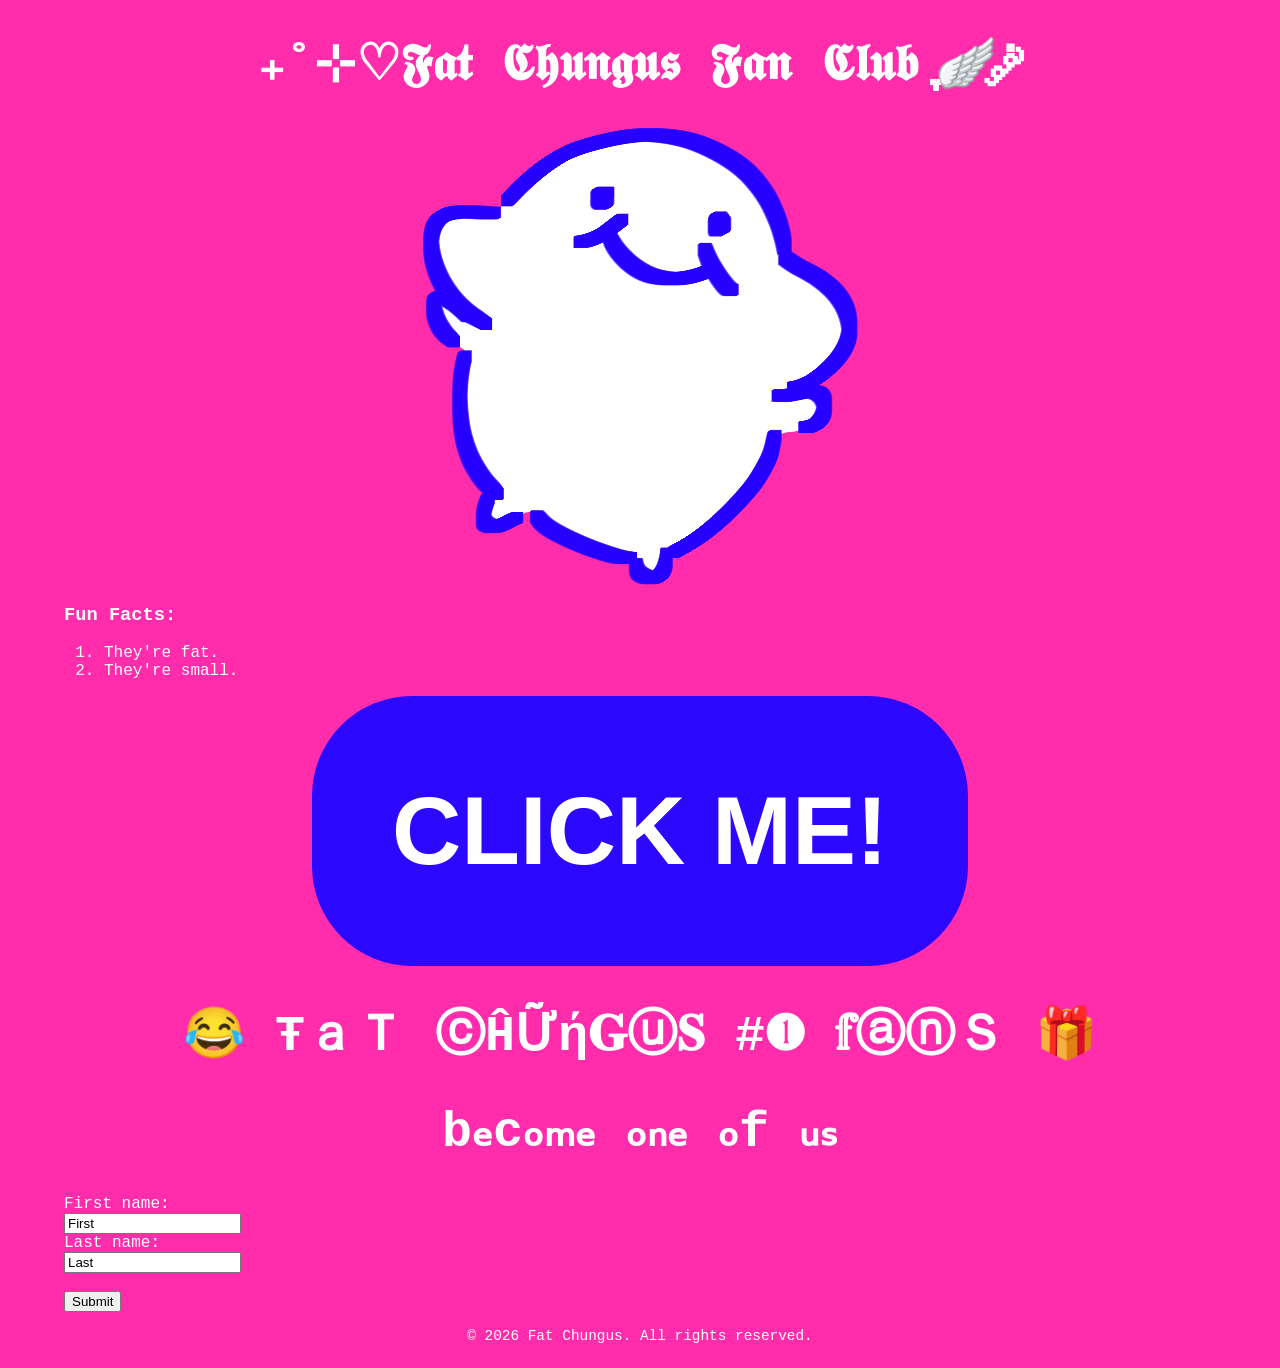
==== src/fat_chungus_fan_club/index.html @ a6681306 "Explode and guests" ====
<!DOCTYPE html>
<html lang="en">
  <head>
    <meta charset="UTF-8">
    <meta name="viewport" content="width=device-width, initial-scale=1.0">
    <title>My Website</title>
    <link rel="stylesheet" href="chungus.css">
  </head>
  <body>
    <main>
        <h1>₊˚⊹♡𝕱𝖆𝖙 𝕮𝖍𝖚𝖓𝖌𝖚𝖘 𝕱𝖆𝖓 𝕮𝖑𝖚𝖇 ִֶ🪽་༘</h1>
        <img hidden id="explode-hidden" src="img/explode.gif" alt="explode">
        <img id="the-chungus" src="img/1.png" alt="Fat Chungus">
        <h3> Fun Facts:</h3>
        <ol> 
          <li> They're fat. </li>
          <li> They're small. </li>
        </ol>  
        <button type="button" onclick="explodeChungus()" id="explode-button"> CLICK ME!</button> 

        <h1>😂  ŦａＴ ⓒĤỮή𝐆ⓤ𝐒 #❶ 𝕗ⓐⓝＳ  🎁</h1>
        <ul id="guestbook">
        </ul>

        <h1>bₑcₒₘₑ ₒₙₑ ₒf ᵤₛ</h1>
        <form id=form>
          <label for="fname">First name:</label><br>
          <input type="text" id="fname" name="fname" value="First"><br>
          <label for="lname">Last name:</label><br>
          <input type="text" id="lname" name="lname" value="Last"><br><br>
          <input type="submit" value="Submit">
        </form> 
        <footer>
          <p>&copy; 2026 Fat Chungus. All rights reserved.</p>
        </footer>
    </main>
    <script src="js/script.js"> </script>
  </body>
</html>
---- src/fat_chungus_fan_club/chungus.css ----
body {
    font-family: 'Courier New', monospace;
    color: white;
    background-color: rgb(255, 45, 171);
    margin-left: 5%;
    margin-right: 5%;
}

h1 {
    font-size: 50px;
    text-align: center;
}

footer {
    text-align: center;
    padding: 1rem;
    font-size: 0.9rem;
    color: rgb(255, 255, 255);
    /* background-color: #f9f9f9; */
}
footer p {
    display: block; 
    margin: 0 auto;
}

img {
    display: block; 
    margin: 0 auto; 
}

#explode-hidden {
    display: none;
}

#explode-button {
    display: block;
    margin: 0 auto; 
    padding: 5rem; 
    font-size: 6rem; 
    font-weight: 900;
    border-radius: 100px;
    color: #FFFFFF;
    background-color: #2d08ff;
    border: none; 
}
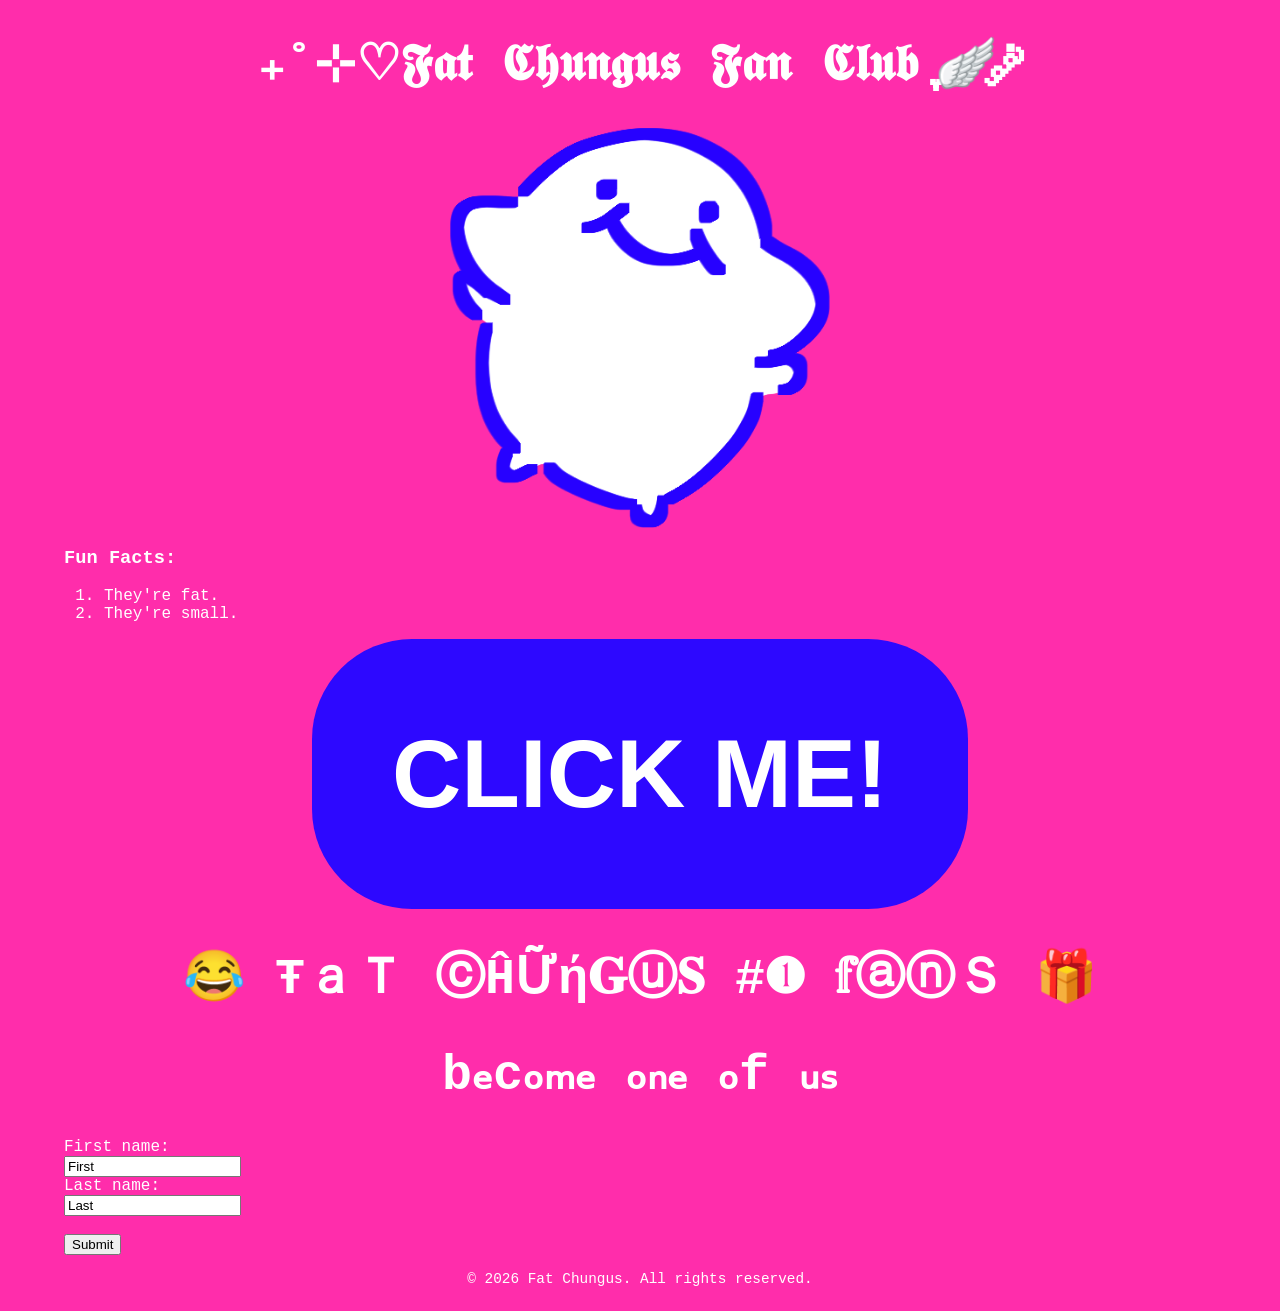
==== commit 5bf05dd9: "Explode it." ====
--- a/src/fat_chungus_fan_club/index.html
+++ b/src/fat_chungus_fan_club/index.html
@@ -9,8 +9,10 @@
   <body>
     <main>
         <h1>₊˚⊹♡𝕱𝖆𝖙 𝕮𝖍𝖚𝖓𝖌𝖚𝖘 𝕱𝖆𝖓 𝕮𝖑𝖚𝖇 ִֶ🪽་༘</h1>
-        <img hidden id="explode-hidden" src="img/explode.gif" alt="explode">
-        <img id="the-chungus" src="img/1.png" alt="Fat Chungus">
+        <div class="image-container">
+          <img hidden id="explode-hidden" class="top-image" src="img/explode.gif" alt="explode">
+          <img id="the-chungus" class="base-image" src="img/1.png" alt="Fat Chungus">
+        </div>
         <h3> Fun Facts:</h3>
         <ol> 
           <li> They're fat. </li>
@@ -25,9 +27,9 @@
         <h1>bₑcₒₘₑ ₒₙₑ ₒf ᵤₛ</h1>
         <form id=form>
           <label for="fname">First name:</label><br>
-          <input type="text" id="fname" name="fname" value="First"><br>
+          <input type="text" id="fname" name="fname" value="First" pattern="[A-Za-zÀ-ÿ\s'\-]+" title="Please enter a valid name using letters, spaces, hyphens, or apostrophes." required><br>
           <label for="lname">Last name:</label><br>
-          <input type="text" id="lname" name="lname" value="Last"><br><br>
+          <input type="text" id="lname" name="lname" value="Last" pattern="[A-Za-zÀ-ÿ\s'\-]+" title="Please enter a valid name using letters, spaces, hyphens, or apostrophes." required><br><br>
           <input type="submit" value="Submit">
         </form> 
         <footer>
--- a/src/fat_chungus_fan_club/chungus.css
+++ b/src/fat_chungus_fan_club/chungus.css
@@ -28,6 +28,28 @@
     margin: 0 auto; 
 }
 
+.base-image {
+    display: block;
+    height: 400px;
+    margin: 0 auto; 
+}
+
+.top-image {
+    position: absolute;
+    top: 50%;        
+    left: 50%;      
+    transform: translate(-50%, -50%); 
+    height: 600px;
+    z-index: 10; 
+    margin: 0 auto; 
+}
+
+.image-container {
+    position: relative;
+    display: flex;
+    justify-content: center;
+}
+
 #explode-hidden {
     display: none;
 }
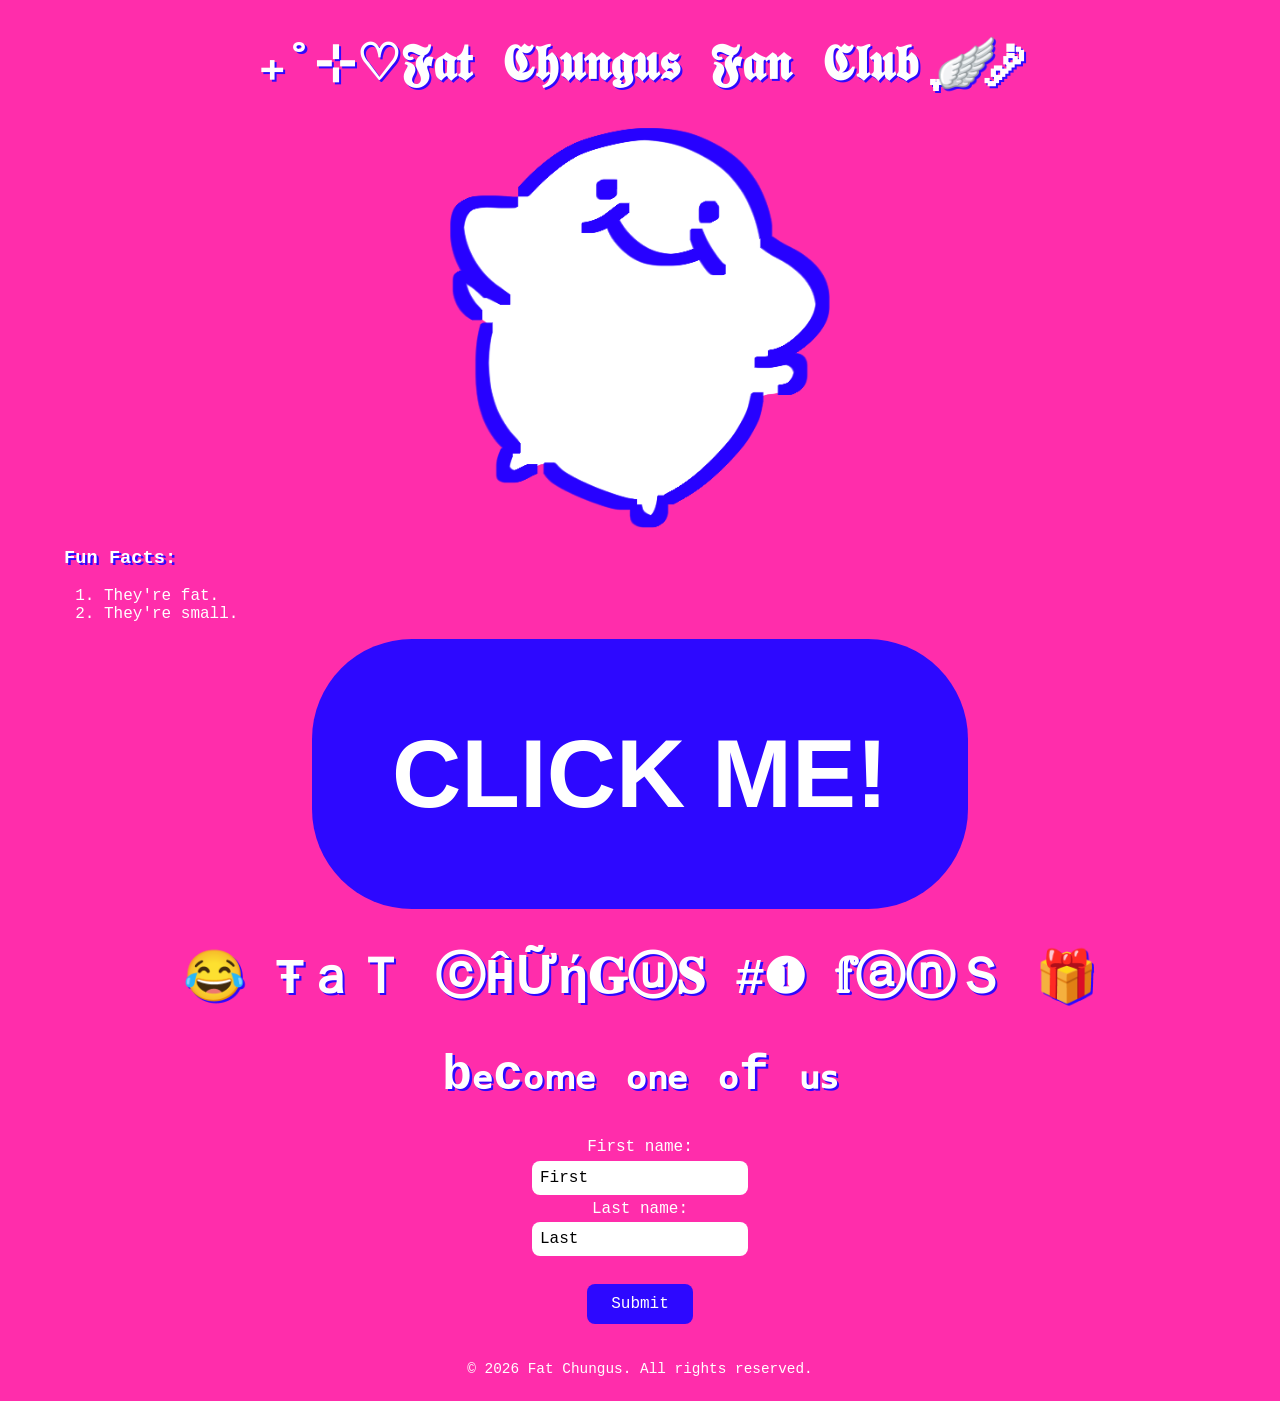
==== commit 9b2d4df6: "Style that" ====
--- a/src/fat_chungus_fan_club/index.html
+++ b/src/fat_chungus_fan_club/index.html
@@ -25,7 +25,7 @@
         </ul>
 
         <h1>bₑcₒₘₑ ₒₙₑ ₒf ᵤₛ</h1>
-        <form id=form>
+        <form id="form">
           <label for="fname">First name:</label><br>
           <input type="text" id="fname" name="fname" value="First" pattern="[A-Za-zÀ-ÿ\s'\-]+" title="Please enter a valid name using letters, spaces, hyphens, or apostrophes." required><br>
           <label for="lname">Last name:</label><br>
--- a/src/fat_chungus_fan_club/chungus.css
+++ b/src/fat_chungus_fan_club/chungus.css
@@ -1,3 +1,4 @@
+
 body {
     font-family: 'Courier New', monospace;
     color: white;
@@ -6,8 +7,12 @@
     margin-right: 5%;
 }
 
+h1, h3 {
+    text-shadow: 0.15rem 0.15rem #2d08ff;
+}
+
 h1 {
-    font-size: 50px;
+    font-size: 3.125rem;
     text-align: center;
 }
 
@@ -18,30 +23,35 @@
     color: rgb(255, 255, 255);
     /* background-color: #f9f9f9; */
 }
+
 footer p {
-    display: block; 
+    display: block;
     margin: 0 auto;
 }
 
+.change-color{
+    filter: invert(15%) sepia(100%) saturate(7000%) hue-rotate(245deg);
+}
+
 img {
-    display: block; 
-    margin: 0 auto; 
+    display: block;
+    margin: 0 auto;
 }
 
 .base-image {
     display: block;
-    height: 400px;
-    margin: 0 auto; 
+    height: 25rem;
+    margin: 0 auto;
 }
 
 .top-image {
     position: absolute;
-    top: 50%;        
-    left: 50%;      
-    transform: translate(-50%, -50%); 
-    height: 600px;
-    z-index: 10; 
-    margin: 0 auto; 
+    top: 50%;
+    left: 50%;
+    transform: translate(-50%, -50%);
+    height: 37.5rem;
+    z-index: 10;
+    margin: 0 auto;
 }
 
 .image-container {
@@ -56,12 +66,37 @@
 
 #explode-button {
     display: block;
-    margin: 0 auto; 
-    padding: 5rem; 
-    font-size: 6rem; 
+    margin: 0 auto;
+    padding: 5rem;
+    font-size: 6rem;
     font-weight: 900;
-    border-radius: 100px;
+    border-radius: 6.25rem;
     color: #FFFFFF;
     background-color: #2d08ff;
-    border: none; 
-}+    border: none;
+}
+
+form {
+    text-align: center;
+    margin: 1rem auto;
+}
+
+input {
+    font-family: 'Courier New', monospace;
+    font-size: 1rem;
+    padding: 0.5rem;
+    margin: 0.3rem;
+    border: none;
+    border-radius: 0.5rem;
+}
+
+input[type="submit"] {
+    background-color: #2d08ff;
+    color: white;
+    padding: 0.7rem 1.5rem;
+    cursor: pointer;
+}
+
+input[type="submit"]:hover {
+    opacity: 0.85;
+}
